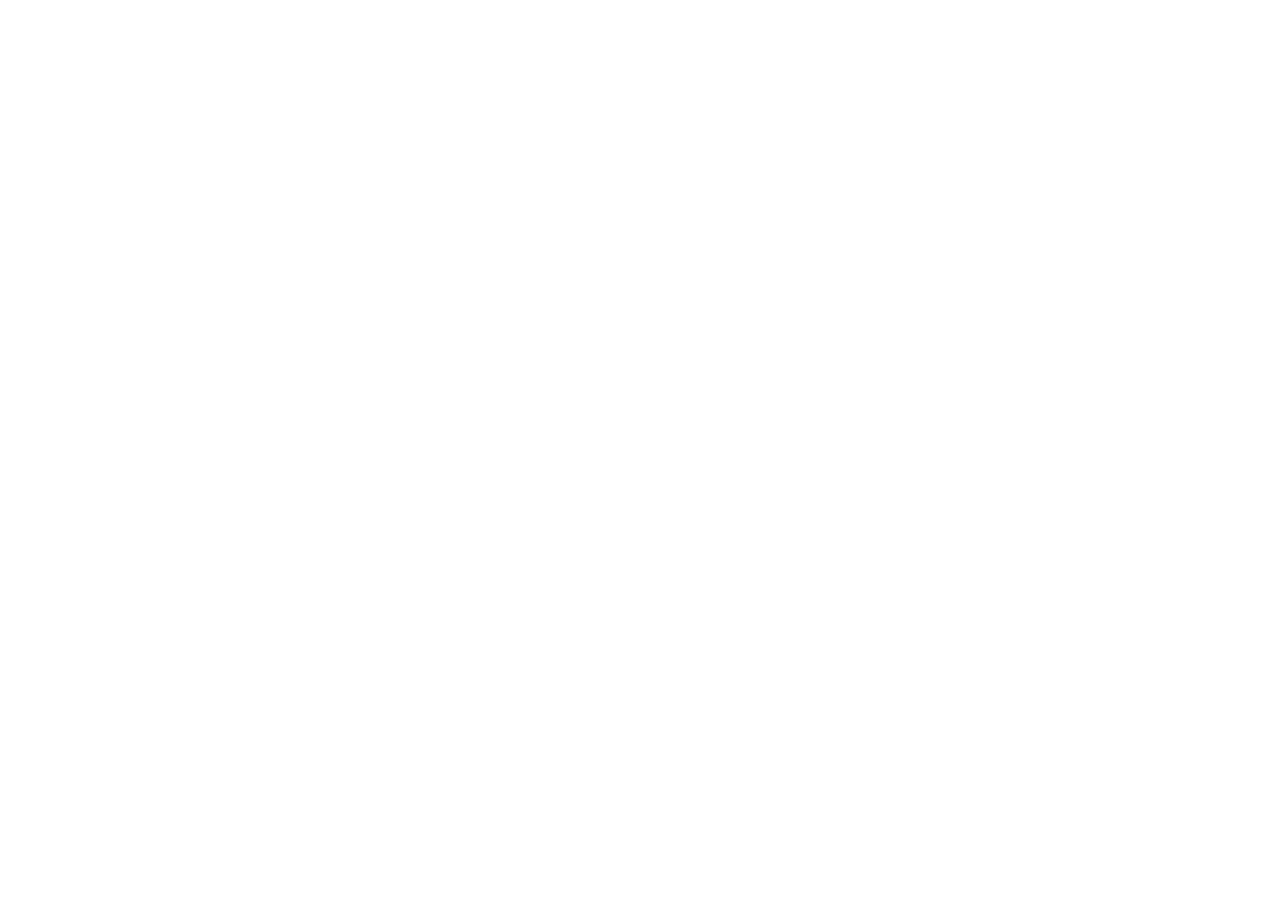
==== index.html @ dc3b8c8c "b" ====
<!DOCTYPE html>
<html lang="pt-br">
<head>
    <meta charset="UTF-8">
    <meta name="viewport" content="width=device-width, initial-scale=1.0">
    <title>Redes sociais</title>
    <link rel="shortcut icon" href="" type="image/x-icon">
</head>
<body>
    
</body>
</html>
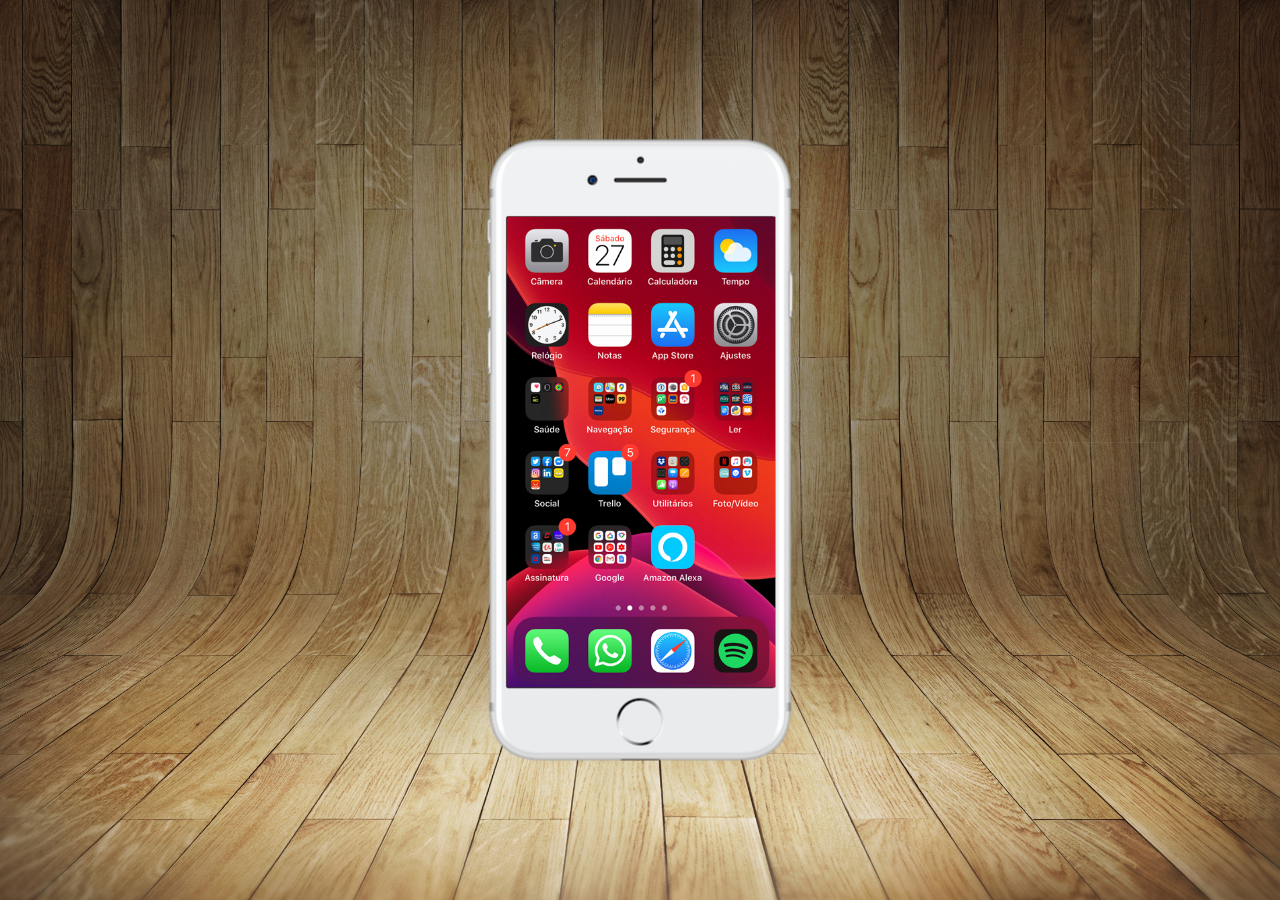
==== commit c2c99854: "dsv" ====
--- a/index.html
+++ b/index.html
@@ -4,9 +4,20 @@
     <meta charset="UTF-8">
     <meta name="viewport" content="width=device-width, initial-scale=1.0">
     <title>Redes sociais</title>
-    <link rel="shortcut icon" href="" type="image/x-icon">
+    <link rel="shortcut icon" href="favicon.ico" 
+    type="image/x-icon">
+    <link rel="stylesheet" href="estilos/style.css">
 </head>
 <body>
+    <main>
+        <section id="telefone">
+            <iframe src="home.html" name="tela" id="tela" frameborder="0"></iframe>
+
+        </section>
+        <section id="redes-sociais">
+
+        </section>
+    </main>
     
 </body>
 </html>--- a/estilos/style.css
+++ b/estilos/style.css
@@ -0,0 +1,45 @@
+@charset "UTF-8";
+
+*{
+    margin: 0px;
+    padding: 0px;
+    font-family: Arial, Helvetica, sans-serif;
+}
+
+html, body{
+
+    width: 100vw;
+    height: 100vh;
+    background-color: black; 
+}
+
+body{
+
+    background: url('../imagens/fundo-madeira.jpg') no-repeat top center;
+    background-size: cover;
+    background-attachment: fixed;
+}
+
+main{
+    height: 100vh;
+    position: relative;
+}
+
+section#telefone{
+    position: absolute;
+    top: 50%;
+    left: 50%;
+    height: 627px;
+    width: 311px;
+    transform: translate(-50%, -50%); 
+    background-color: blue;
+    background: url(../imagens/frame-iphone.png) no-repeat;
+}
+
+iframe#tela{
+    position: relative;
+    top: 80px;
+    left: 22px;
+    width: 269px;
+    height: 471px;
+}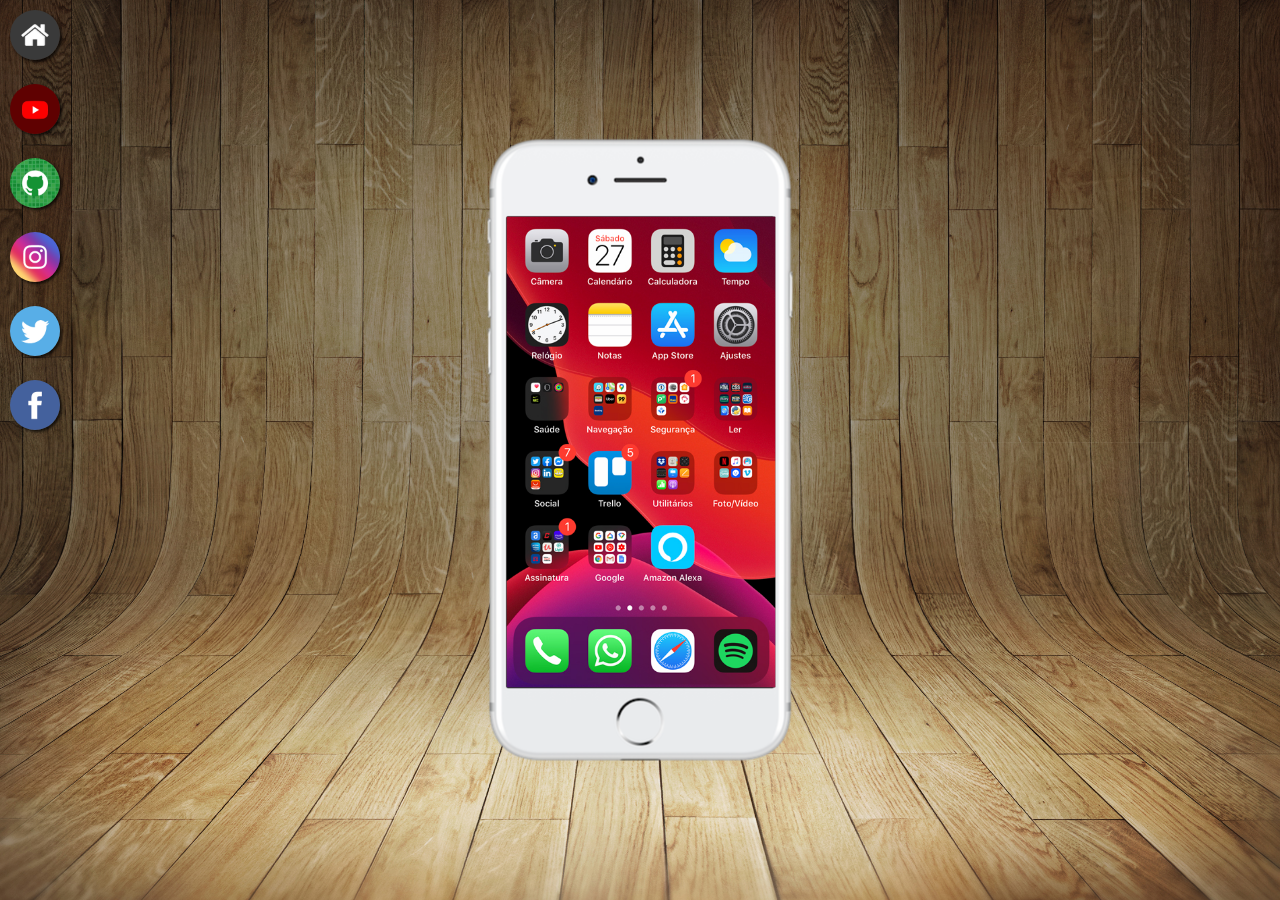
==== commit d8d64126: "bb" ====
--- a/index.html
+++ b/index.html
@@ -14,8 +14,14 @@
             <iframe src="home.html" name="tela" id="tela" frameborder="0"></iframe>
 
         </section>
-        <section id="redes-sociais">
-
+        <section id="sociais">
+            <a href="#" target="tela"><img src="imagens/logo-home.jpg" alt=""></a><br>
+            <a href="#" target="tela"><img src="imagens/logo-youtube.jpg" alt=""></a><br>
+            <a href="#" target="tela"><img src="imagens/logo-github.jpg" alt=""></a><br>
+            <a href="#" target="tela"><img src="imagens/logo-instagram.jpg" alt=""></a><br>
+            <a href="#" target="tela"><img src="imagens/logo-twitter.jpg" alt=""></a><br>
+            <a href="#" target="tela"><img src="imagens/logo-facebook.jpg" alt=""></a>
+            
         </section>
     </main>
     
--- a/estilos/style.css
+++ b/estilos/style.css
@@ -42,4 +42,17 @@
     left: 22px;
     width: 269px;
     height: 471px;
+}
+
+section#sociais img{
+    width: 50px;
+    margin: 10px;
+    border-radius: 50%;
+    box-shadow: 2px 2px 3px rgba(0, 0, 0, 0.718) ;
+    box-sizing: border-box;
+
+}
+
+section#sociais img:hover{
+    border: 2px solid white;
 }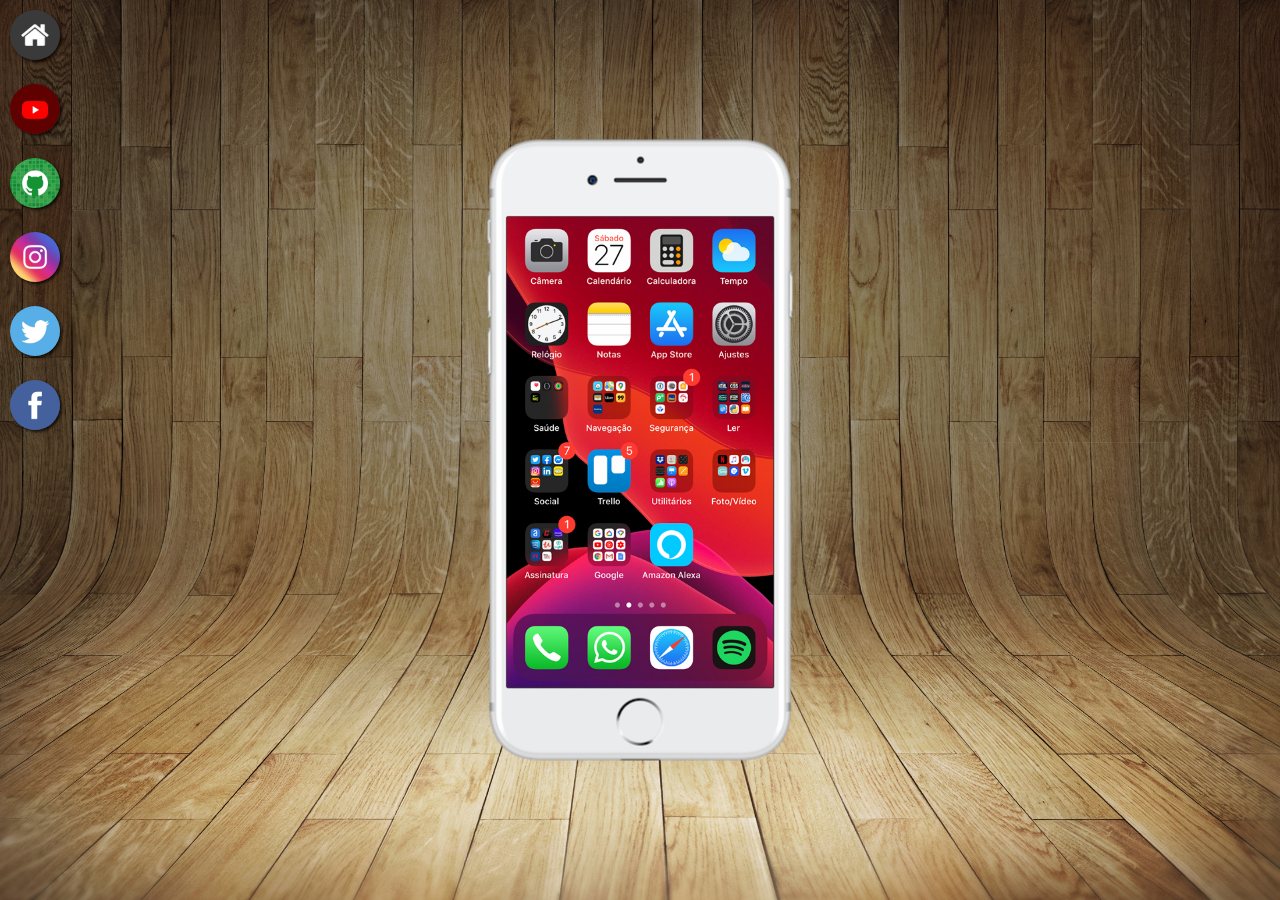
==== commit 5ba3fb4f: "\" ====
--- a/index.html
+++ b/index.html
@@ -15,12 +15,12 @@
 
         </section>
         <section id="sociais">
-            <a href="#" target="tela"><img src="imagens/logo-home.jpg" alt=""></a><br>
-            <a href="#" target="tela"><img src="imagens/logo-youtube.jpg" alt=""></a><br>
-            <a href="#" target="tela"><img src="imagens/logo-github.jpg" alt=""></a><br>
-            <a href="#" target="tela"><img src="imagens/logo-instagram.jpg" alt=""></a><br>
-            <a href="#" target="tela"><img src="imagens/logo-twitter.jpg" alt=""></a><br>
-            <a href="#" target="tela"><img src="imagens/logo-facebook.jpg" alt=""></a>
+            <a href="home.html" target="tela"><img src="imagens/logo-home.jpg" alt=""></a><br>
+            <a href="youtube.html" target="tela"><img src="imagens/logo-youtube.jpg" alt=""></a><br>
+            <a href="git.html" target="tela"><img src="imagens/logo-github.jpg" alt=""></a><br>
+            <a href="instagram.html" target="tela"><img src="imagens/logo-instagram.jpg" alt=""></a><br>
+            <a href="twitter.html" target="tela"><img src="imagens/logo-twitter.jpg" alt=""></a><br>
+            <a href="facebook.html" target="tela"><img src="imagens/logo-facebook.jpg" alt=""></a>
             
         </section>
     </main>
--- a/estilos/style.css
+++ b/estilos/style.css
@@ -40,7 +40,7 @@
     position: relative;
     top: 80px;
     left: 22px;
-    width: 269px;
+    width: 267px;
     height: 471px;
 }
 
